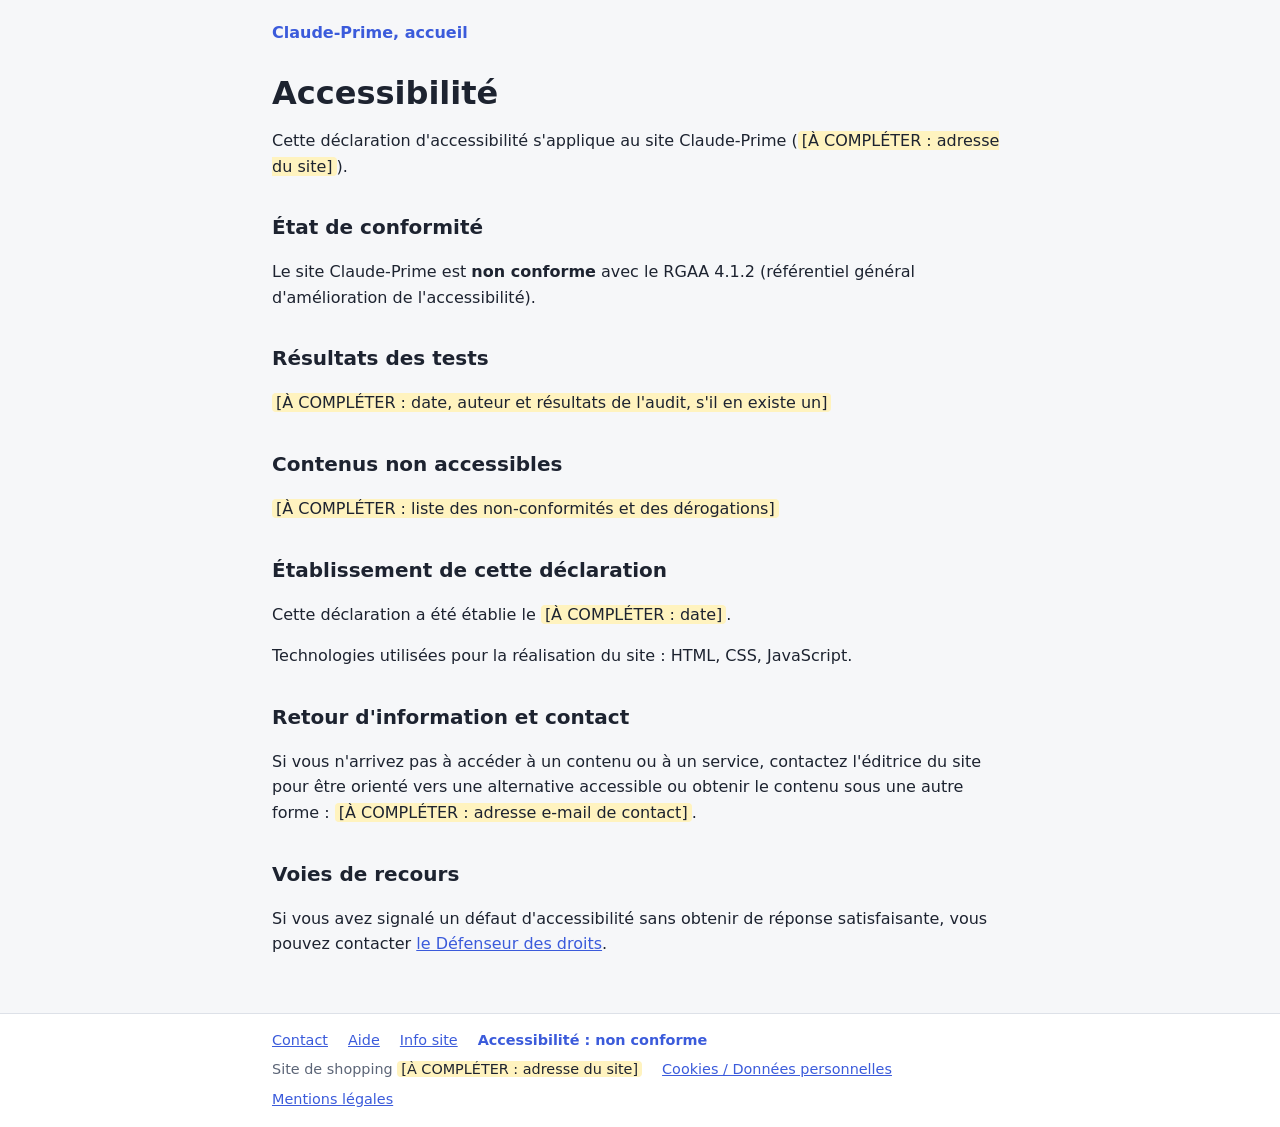
==== accessibilite.html @ 7d134625 "Pied de page commun et pages légales (contact, aide, info site, accessibilité, données personnelles," ====
<!doctype html>
<html lang="fr">
<head>
  <meta charset="utf-8">
  <meta name="viewport" content="width=device-width, initial-scale=1">
  <title>Accessibilité – Claude-Prime</title>
  <meta name="description" content="Déclaration d'accessibilité du site Claude-Prime.">
  <link rel="stylesheet" href="site.css">
</head>
<body class="page">
  <a class="evitement" href="#contenu">Aller au contenu</a>
  <header class="entete">
    <a href="index.html">Claude-Prime, accueil</a>
  </header>
  <main id="contenu" tabindex="-1">
    <h1>Accessibilité</h1>
    <p>Cette déclaration d'accessibilité s'applique au site Claude-Prime (<span class="a-completer">[À COMPLÉTER : adresse du site]</span>).</p>
    <h2>État de conformité</h2>
    <p>Le site Claude-Prime est <strong>non conforme</strong> avec le RGAA 4.1.2
      (référentiel général d'amélioration de l'accessibilité).</p>
    <h2>Résultats des tests</h2>
    <p><span class="a-completer">[À COMPLÉTER : date, auteur et résultats de l'audit, s'il en existe un]</span></p>
    <h2>Contenus non accessibles</h2>
    <p><span class="a-completer">[À COMPLÉTER : liste des non-conformités et des dérogations]</span></p>
    <h2>Établissement de cette déclaration</h2>
    <p>Cette déclaration a été établie le <span class="a-completer">[À COMPLÉTER : date]</span>.</p>
    <p>Technologies utilisées pour la réalisation du site : HTML, CSS, JavaScript.</p>
    <h2>Retour d'information et contact</h2>
    <p>Si vous n'arrivez pas à accéder à un contenu ou à un service, contactez l'éditrice du site
      pour être orienté vers une alternative accessible ou obtenir le contenu sous une autre forme :
      <span class="a-completer">[À COMPLÉTER : adresse e-mail de contact]</span>.</p>
    <h2>Voies de recours</h2>
    <p>Si vous avez signalé un défaut d'accessibilité sans obtenir de réponse satisfaisante,
      vous pouvez contacter <a href="https://www.defenseurdesdroits.fr/">le Défenseur des droits</a>.</p>
  </main>
  <footer class="pied">
    <nav aria-label="Pied de page">
      <ul>
        <li><a href="contact.html">Contact</a></li>
        <li><a href="aide.html">Aide</a></li>
        <li><a href="info-site.html">Info site</a></li>
        <li><a href="accessibilite.html" aria-current="page">Accessibilité : non conforme</a></li>
        <!-- À COMPLÉTER : transformer en lien vers l’adresse du site de shopping -->
        <li>Site de shopping <span class="a-completer">[À COMPLÉTER : adresse du site]</span></li>
        <li><a href="donnees-personnelles.html">Cookies / Données personnelles</a></li>
        <li><a href="mentions-legales.html">Mentions légales</a></li>
      </ul>
    </nav>
  </footer>
</body>
</html>
---- site.css ----
/* Styles partagés : pied de page (toutes les pages) et gabarit des pages de contenu.
   Variables limitées à .page et .pied pour ne pas modifier index.html et outils.html. */

.page,
.pied {
  --c-bg: #f6f7f9;
  --c-surface: #ffffff;
  --c-text: #1d2330;
  --c-muted: #5c6577;
  --c-border: #dde1e8;
  --c-link: #3b5bdb;
}
@media (prefers-color-scheme: dark) {
  .page,
  .pied {
    --c-bg: #14171d;
    --c-surface: #1d2129;
    --c-text: #e6e9ef;
    --c-muted: #9aa3b5;
    --c-border: #2e3440;
    --c-link: #9db0ff;
  }
  .page { color-scheme: dark; }
}

/* Gabarit des pages de contenu */
.page {
  margin: 0;
  background: var(--c-bg);
  color: var(--c-text);
  font-family: system-ui, -apple-system, "Segoe UI", Roboto, sans-serif;
  line-height: 1.6;
}
.page a { color: var(--c-link); }
.page a:focus-visible,
.pied a:focus-visible,
.page main:focus-visible {
  outline: 3px solid currentColor;
  outline-offset: 2px;
}
.evitement {
  position: absolute;
  left: 8px;
  top: -100px;
  padding: 8px 12px;
  background: var(--c-surface);
  border: 2px solid var(--c-link);
  border-radius: 6px;
  z-index: 10;
}
.evitement:focus { top: 8px; }
.entete,
.page main {
  max-width: 46rem;
  margin: 0 auto;
  padding: 0 16px;
}
.entete { padding-block: 20px; }
.entete a { font-weight: 600; text-decoration: none; }
.entete a:hover { text-decoration: underline; }
.page main { padding-block: 8px 40px; }
.page h1 { font-size: clamp(1.6rem, 4vw, 2rem); line-height: 1.2; margin: 0 0 16px; }
.page h2 { font-size: 1.25rem; margin: 32px 0 8px; }
.a-completer { background: #fff3bf; color: #1d2330; padding: 0 4px; border-radius: 4px; }

/* Pied de page commun */
.pied {
  width: 100%;
  border-top: 1px solid var(--c-border);
  background: var(--c-surface);
  color: var(--c-muted);
  font-family: system-ui, -apple-system, "Segoe UI", Roboto, sans-serif;
  font-size: 0.9rem;
  line-height: 1.5;
}
.pied ul {
  max-width: 46rem;
  margin: 0 auto;
  padding: 16px;
  list-style: none;
  display: flex;
  flex-wrap: wrap;
  gap: 8px 20px;
}
.pied a { color: var(--c-link); }
.pied a[aria-current="page"] { font-weight: 600; text-decoration: none; }
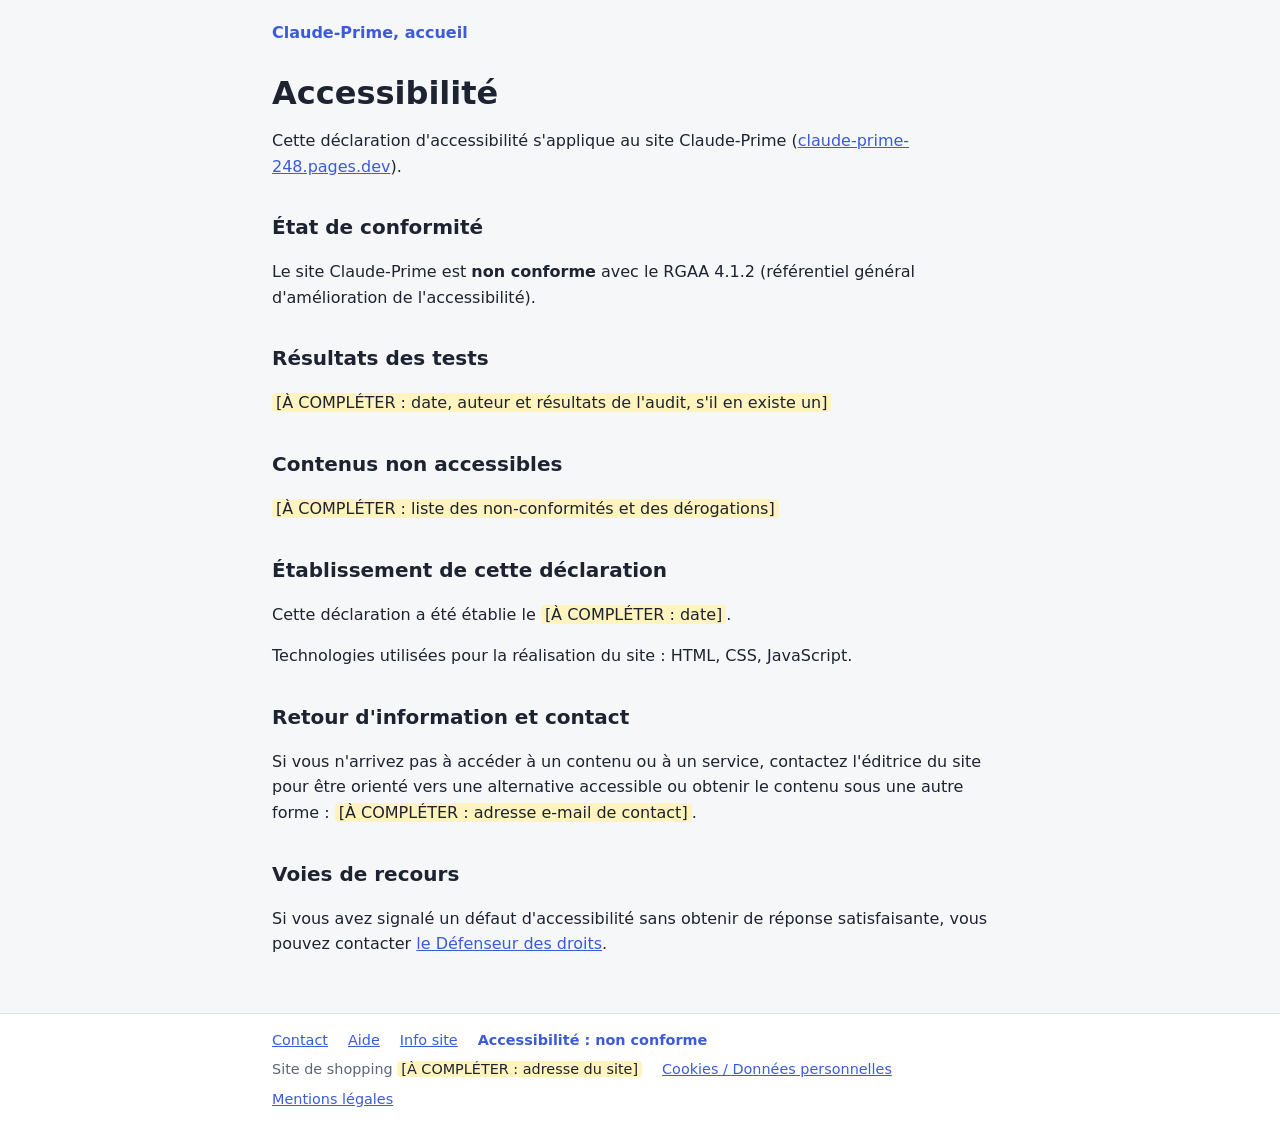
==== commit b72ae506: "accessibilite.html : adresse du site renseignée Co-Authored-By: Claude Opus 5.5 <noreply@anthropic.c" ====
--- a/accessibilite.html
+++ b/accessibilite.html
@@ -14,7 +14,7 @@
   </header>
   <main id="contenu" tabindex="-1">
     <h1>Accessibilité</h1>
-    <p>Cette déclaration d'accessibilité s'applique au site Claude-Prime (<span class="a-completer">[À COMPLÉTER : adresse du site]</span>).</p>
+    <p>Cette déclaration d'accessibilité s'applique au site Claude-Prime (<a href="https://claude-prime-248.pages.dev/">claude-prime-248.pages.dev</a>).</p>
     <h2>État de conformité</h2>
     <p>Le site Claude-Prime est <strong>non conforme</strong> avec le RGAA 4.1.2
       (référentiel général d'amélioration de l'accessibilité).</p>
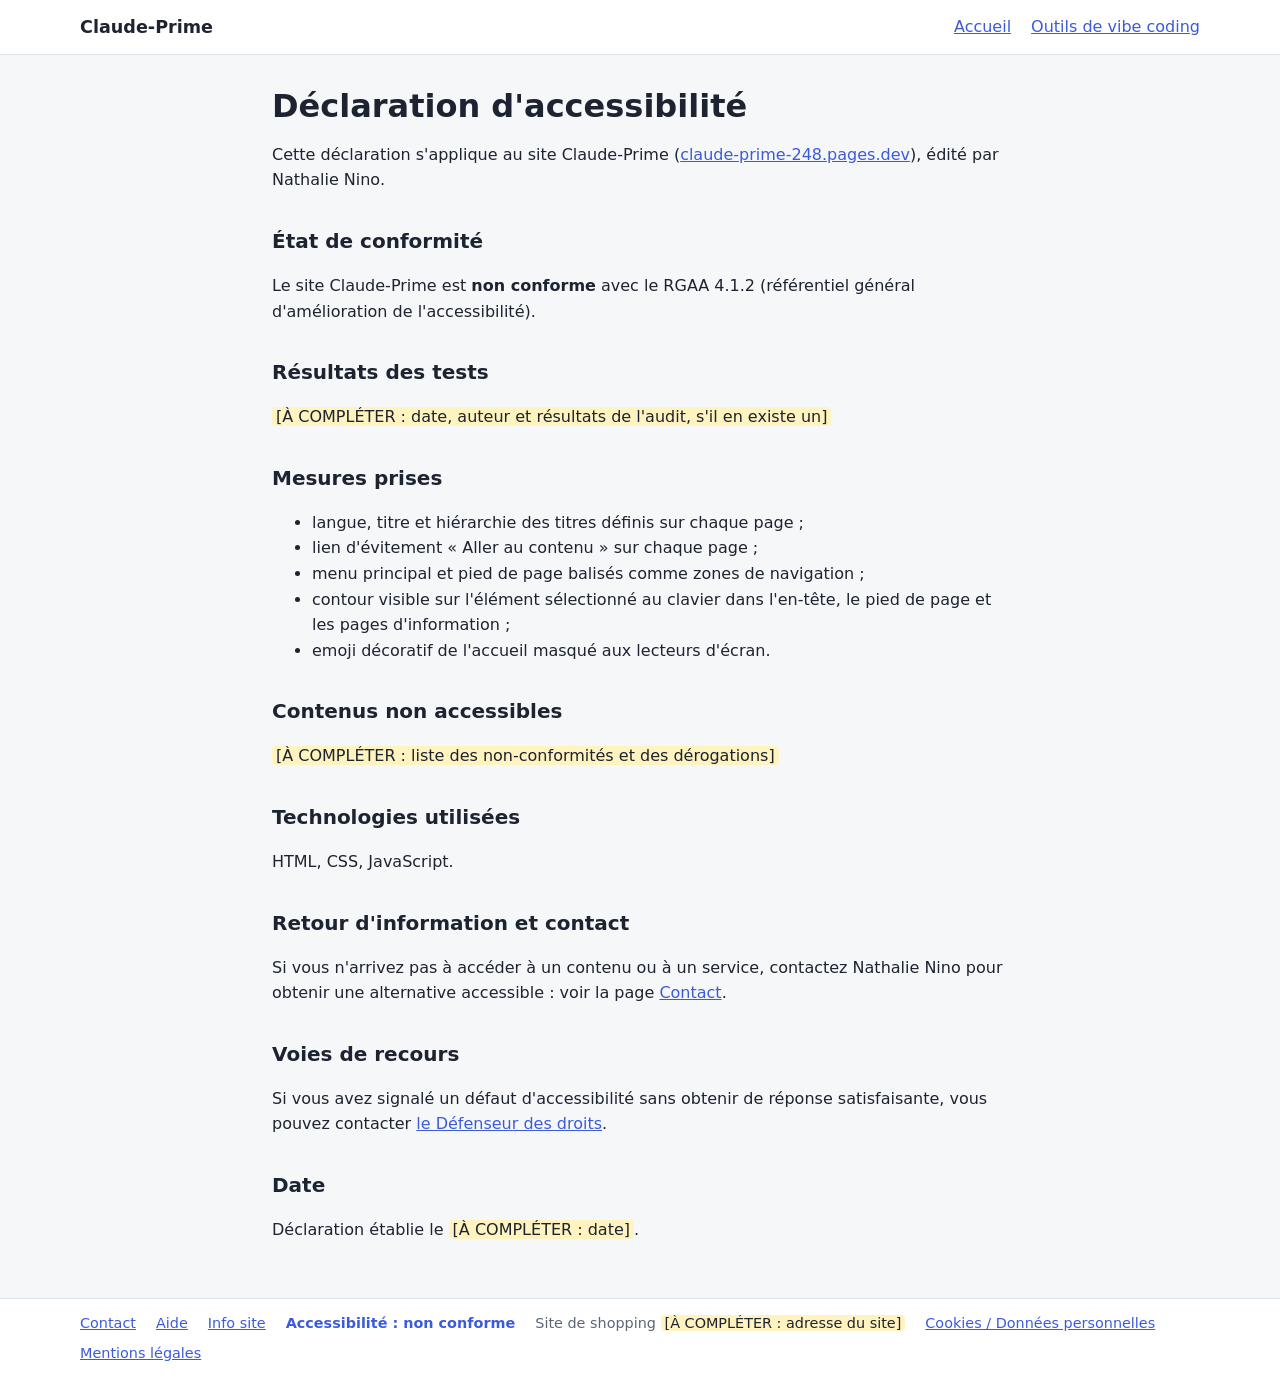
==== commit 5d8625b8: "En-tête commun avec menu principal, pages enrichies et nom de l'éditrice - en-tête (lien d'évitement" ====
--- a/accessibilite.html
+++ b/accessibilite.html
@@ -3,35 +3,52 @@
 <head>
   <meta charset="utf-8">
   <meta name="viewport" content="width=device-width, initial-scale=1">
-  <title>Accessibilité – Claude-Prime</title>
+  <title>Déclaration d'accessibilité – Claude-Prime</title>
   <meta name="description" content="Déclaration d'accessibilité du site Claude-Prime.">
   <link rel="stylesheet" href="site.css">
 </head>
 <body class="page">
-  <a class="evitement" href="#contenu">Aller au contenu</a>
-  <header class="entete">
-    <a href="index.html">Claude-Prime, accueil</a>
+  <header class="site-entete">
+    <a class="evitement" href="#contenu">Aller au contenu</a>
+    <div class="barre">
+      <a class="nom" href="index.html">Claude-Prime</a>
+      <nav aria-label="Menu principal">
+        <ul>
+          <li><a href="index.html">Accueil</a></li>
+          <li><a href="outils.html">Outils de vibe coding</a></li>
+        </ul>
+      </nav>
+    </div>
   </header>
   <main id="contenu" tabindex="-1">
-    <h1>Accessibilité</h1>
-    <p>Cette déclaration d'accessibilité s'applique au site Claude-Prime (<a href="https://claude-prime-248.pages.dev/">claude-prime-248.pages.dev</a>).</p>
+    <h1>Déclaration d'accessibilité</h1>
+    <p>Cette déclaration s'applique au site Claude-Prime
+      (<a href="https://claude-prime-248.pages.dev/">claude-prime-248.pages.dev</a>), édité par Nathalie Nino.</p>
     <h2>État de conformité</h2>
     <p>Le site Claude-Prime est <strong>non conforme</strong> avec le RGAA 4.1.2
       (référentiel général d'amélioration de l'accessibilité).</p>
     <h2>Résultats des tests</h2>
     <p><span class="a-completer">[À COMPLÉTER : date, auteur et résultats de l'audit, s'il en existe un]</span></p>
+    <h2>Mesures prises</h2>
+    <ul>
+      <li>langue, titre et hiérarchie des titres définis sur chaque page ;</li>
+      <li>lien d'évitement « Aller au contenu » sur chaque page ;</li>
+      <li>menu principal et pied de page balisés comme zones de navigation ;</li>
+      <li>contour visible sur l'élément sélectionné au clavier dans l'en-tête, le pied de page et les pages d'information ;</li>
+      <li>emoji décoratif de l'accueil masqué aux lecteurs d'écran.</li>
+    </ul>
     <h2>Contenus non accessibles</h2>
     <p><span class="a-completer">[À COMPLÉTER : liste des non-conformités et des dérogations]</span></p>
-    <h2>Établissement de cette déclaration</h2>
-    <p>Cette déclaration a été établie le <span class="a-completer">[À COMPLÉTER : date]</span>.</p>
-    <p>Technologies utilisées pour la réalisation du site : HTML, CSS, JavaScript.</p>
+    <h2>Technologies utilisées</h2>
+    <p>HTML, CSS, JavaScript.</p>
     <h2>Retour d'information et contact</h2>
-    <p>Si vous n'arrivez pas à accéder à un contenu ou à un service, contactez l'éditrice du site
-      pour être orienté vers une alternative accessible ou obtenir le contenu sous une autre forme :
-      <span class="a-completer">[À COMPLÉTER : adresse e-mail de contact]</span>.</p>
+    <p>Si vous n'arrivez pas à accéder à un contenu ou à un service, contactez Nathalie Nino
+      pour obtenir une alternative accessible : voir la page <a href="contact.html">Contact</a>.</p>
     <h2>Voies de recours</h2>
     <p>Si vous avez signalé un défaut d'accessibilité sans obtenir de réponse satisfaisante,
       vous pouvez contacter <a href="https://www.defenseurdesdroits.fr/">le Défenseur des droits</a>.</p>
+    <h2>Date</h2>
+    <p>Déclaration établie le <span class="a-completer">[À COMPLÉTER : date]</span>.</p>
   </main>
   <footer class="pied">
     <nav aria-label="Pied de page">
--- a/site.css
+++ b/site.css
@@ -1,7 +1,8 @@
-/* Styles partagés : pied de page (toutes les pages) et gabarit des pages de contenu.
-   Variables limitées à .page et .pied pour ne pas modifier index.html et outils.html. */
+/* Styles partagés : en-tête et pied de page (toutes les pages) et gabarit des pages de contenu.
+   Variables limitées à .page, .site-entete et .pied pour ne pas modifier index.html et outils.html. */
 
 .page,
+.site-entete,
 .pied {
   --c-bg: #f6f7f9;
   --c-surface: #ffffff;
@@ -12,6 +13,7 @@
 }
 @media (prefers-color-scheme: dark) {
   .page,
+  .site-entete,
   .pied {
     --c-bg: #14171d;
     --c-surface: #1d2129;
@@ -33,6 +35,7 @@
 }
 .page a { color: var(--c-link); }
 .page a:focus-visible,
+.site-entete a:focus-visible,
 .pied a:focus-visible,
 .page main:focus-visible {
   outline: 3px solid currentColor;
@@ -49,19 +52,39 @@
   z-index: 10;
 }
 .evitement:focus { top: 8px; }
-.entete,
 .page main {
   max-width: 46rem;
   margin: 0 auto;
   padding: 0 16px;
 }
-.entete { padding-block: 20px; }
-.entete a { font-weight: 600; text-decoration: none; }
-.entete a:hover { text-decoration: underline; }
-.page main { padding-block: 8px 40px; }
+.page main { padding-block: 32px 40px; }
 .page h1 { font-size: clamp(1.6rem, 4vw, 2rem); line-height: 1.2; margin: 0 0 16px; }
 .page h2 { font-size: 1.25rem; margin: 32px 0 8px; }
 .a-completer { background: #fff3bf; color: #1d2330; padding: 0 4px; border-radius: 4px; }
+
+/* En-tête commun */
+.site-entete {
+  width: 100%;
+  background: var(--c-surface);
+  border-bottom: 1px solid var(--c-border);
+  font-family: system-ui, -apple-system, "Segoe UI", Roboto, sans-serif;
+  line-height: 1.5;
+}
+.site-entete .barre,
+.pied ul {
+  max-width: 70rem;
+  margin: 0 auto;
+  padding: 14px 16px;
+  display: flex;
+  flex-wrap: wrap;
+  align-items: center;
+}
+.site-entete .barre { justify-content: space-between; gap: 8px 24px; }
+.site-entete .nom { color: var(--c-text); font-weight: 700; font-size: 1.1rem; text-decoration: none; }
+.site-entete .nom:hover { text-decoration: underline; }
+.site-entete ul { margin: 0; padding: 0; list-style: none; display: flex; flex-wrap: wrap; gap: 4px 20px; }
+.site-entete a { color: var(--c-link); }
+.site-entete a[aria-current="page"] { font-weight: 600; text-decoration: none; }
 
 /* Pied de page commun */
 .pied {
@@ -73,14 +96,6 @@
   font-size: 0.9rem;
   line-height: 1.5;
 }
-.pied ul {
-  max-width: 46rem;
-  margin: 0 auto;
-  padding: 16px;
-  list-style: none;
-  display: flex;
-  flex-wrap: wrap;
-  gap: 8px 20px;
-}
+.pied ul { list-style: none; gap: 8px 20px; }
 .pied a { color: var(--c-link); }
 .pied a[aria-current="page"] { font-weight: 600; text-decoration: none; }
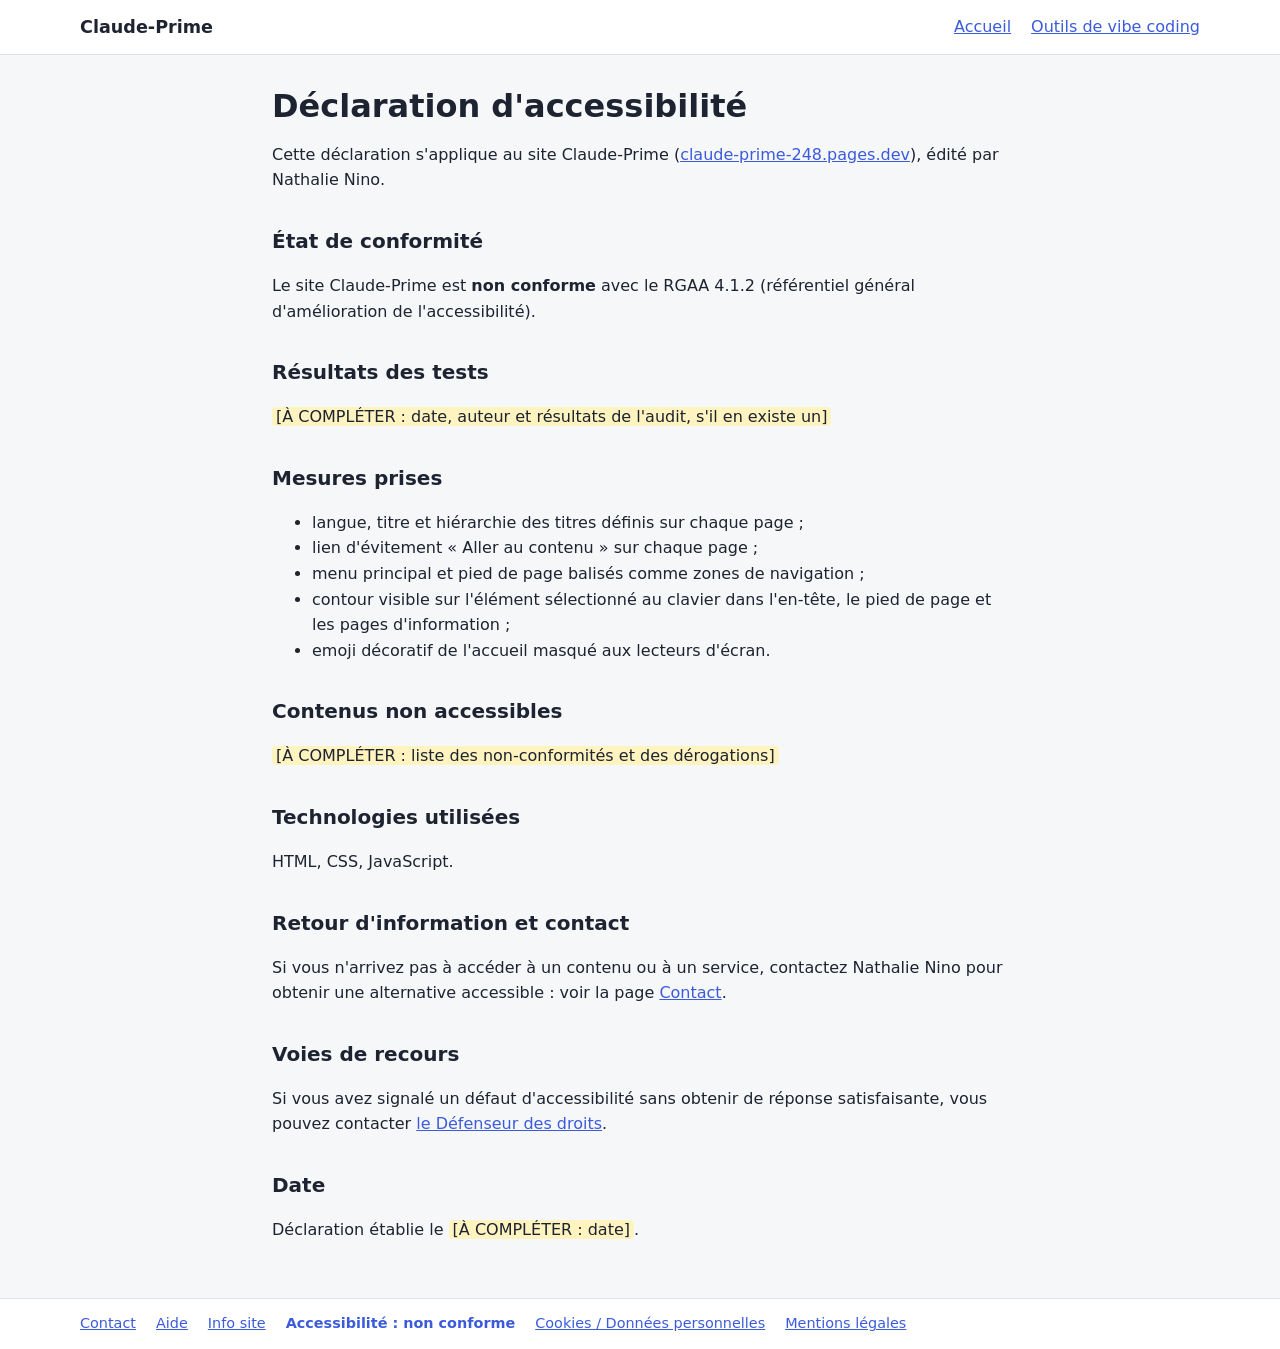
==== commit f953f3bc: "Pied de page : retrait du lien Site de shopping Co-Authored-By: Claude Opus 5.5 <noreply@anthropic.c" ====
--- a/accessibilite.html
+++ b/accessibilite.html
@@ -57,8 +57,6 @@
         <li><a href="aide.html">Aide</a></li>
         <li><a href="info-site.html">Info site</a></li>
         <li><a href="accessibilite.html" aria-current="page">Accessibilité : non conforme</a></li>
-        <!-- À COMPLÉTER : transformer en lien vers l’adresse du site de shopping -->
-        <li>Site de shopping <span class="a-completer">[À COMPLÉTER : adresse du site]</span></li>
         <li><a href="donnees-personnelles.html">Cookies / Données personnelles</a></li>
         <li><a href="mentions-legales.html">Mentions légales</a></li>
       </ul>
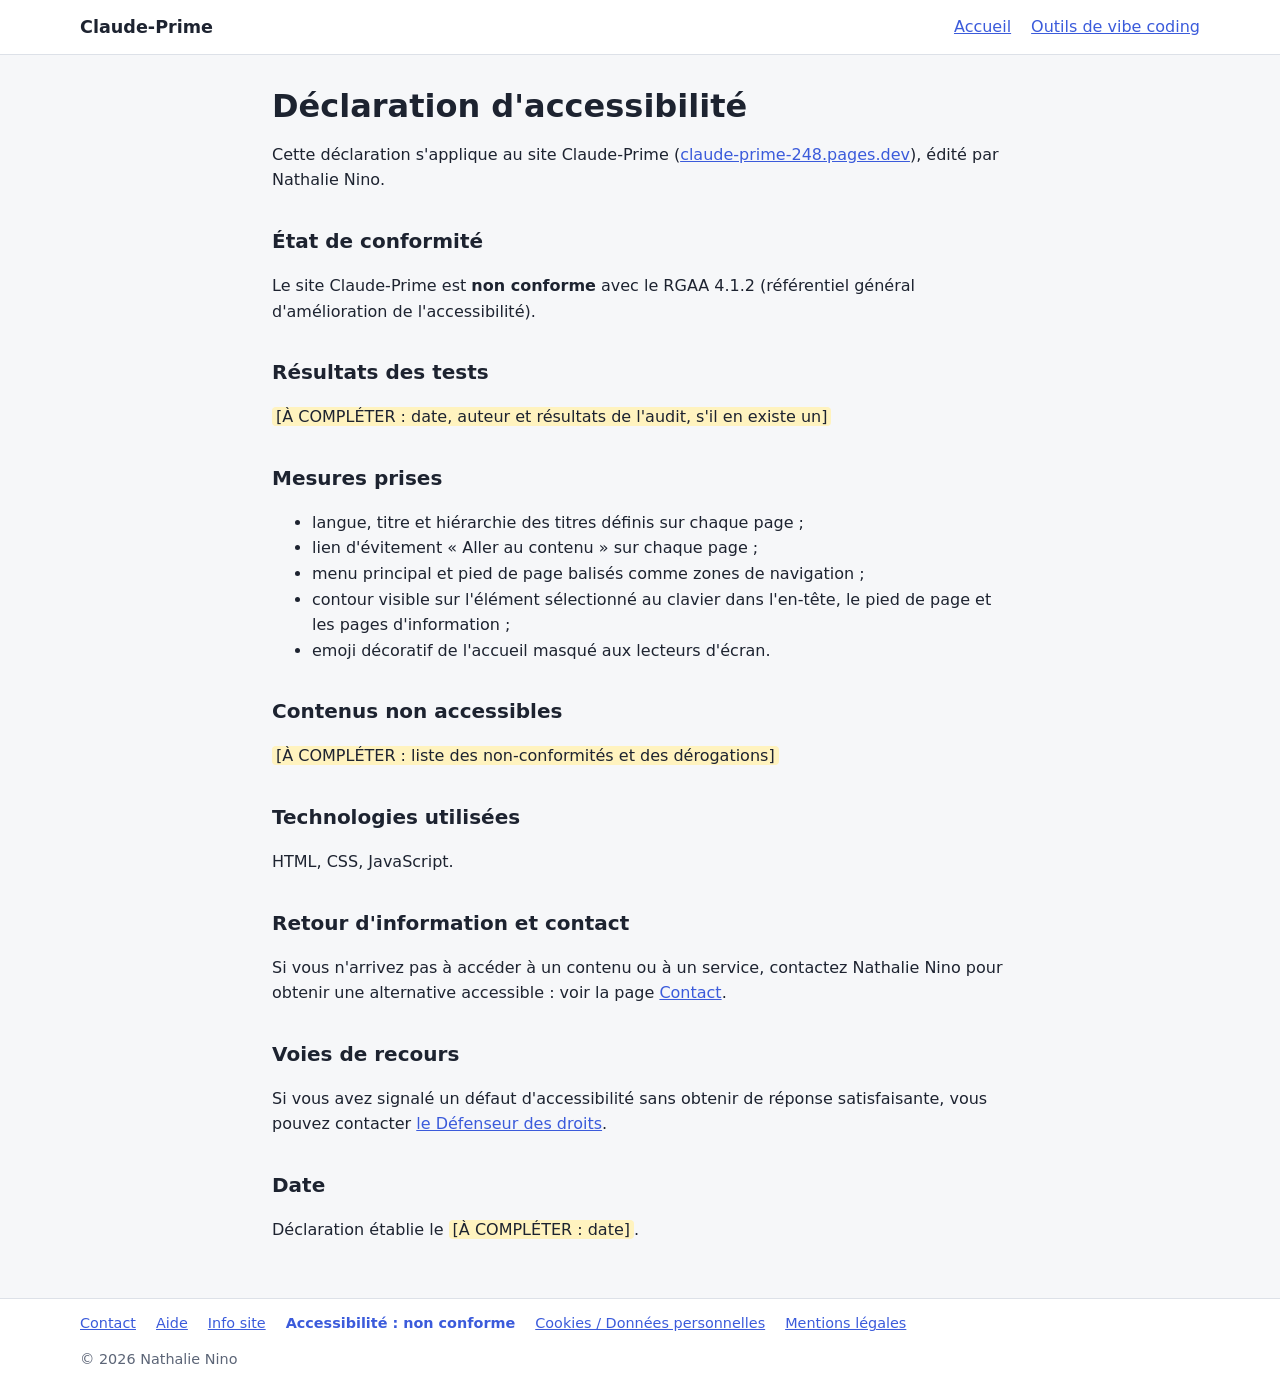
==== commit 447f3ec5: "Pied de page : mention © 2026 Nathalie Nino Co-Authored-By: Claude Opus 5.5 <noreply@anthropic.com> " ====
--- a/accessibilite.html
+++ b/accessibilite.html
@@ -61,6 +61,7 @@
         <li><a href="mentions-legales.html">Mentions légales</a></li>
       </ul>
     </nav>
+    <p class="copyright">© 2026 Nathalie Nino</p>
   </footer>
 </body>
 </html>
--- a/site.css
+++ b/site.css
@@ -99,3 +99,4 @@
 .pied ul { list-style: none; gap: 8px 20px; }
 .pied a { color: var(--c-link); }
 .pied a[aria-current="page"] { font-weight: 600; text-decoration: none; }
+.pied .copyright { max-width: 70rem; margin: 0 auto; padding: 0 16px 14px; }
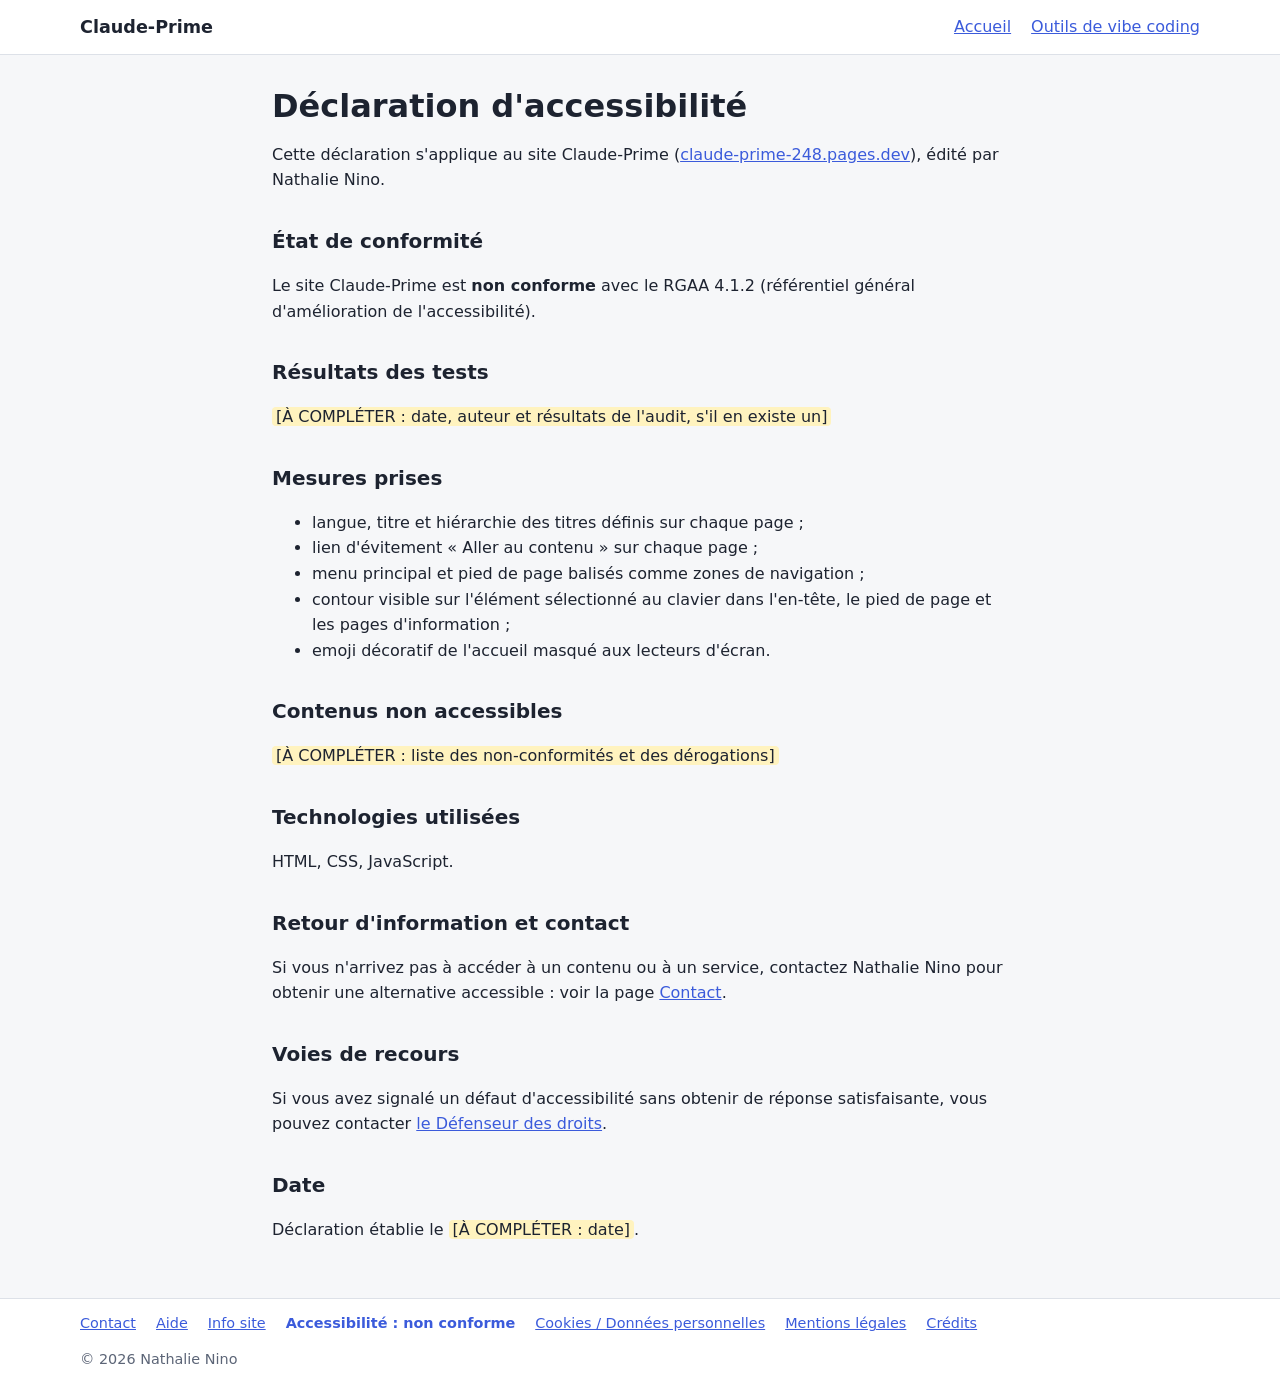
==== commit 602c0a1e: "Ajoute le lien Crédits dans le pied de page de toutes les pages Co-Authored-By: Claude Opus 5.5 <nor" ====
--- a/accessibilite.html
+++ b/accessibilite.html
@@ -59,6 +59,7 @@
         <li><a href="accessibilite.html" aria-current="page">Accessibilité : non conforme</a></li>
         <li><a href="donnees-personnelles.html">Cookies / Données personnelles</a></li>
         <li><a href="mentions-legales.html">Mentions légales</a></li>
+        <li><a href="Credits.html">Crédits</a></li>
       </ul>
     </nav>
     <p class="copyright">© 2026 Nathalie Nino</p>
